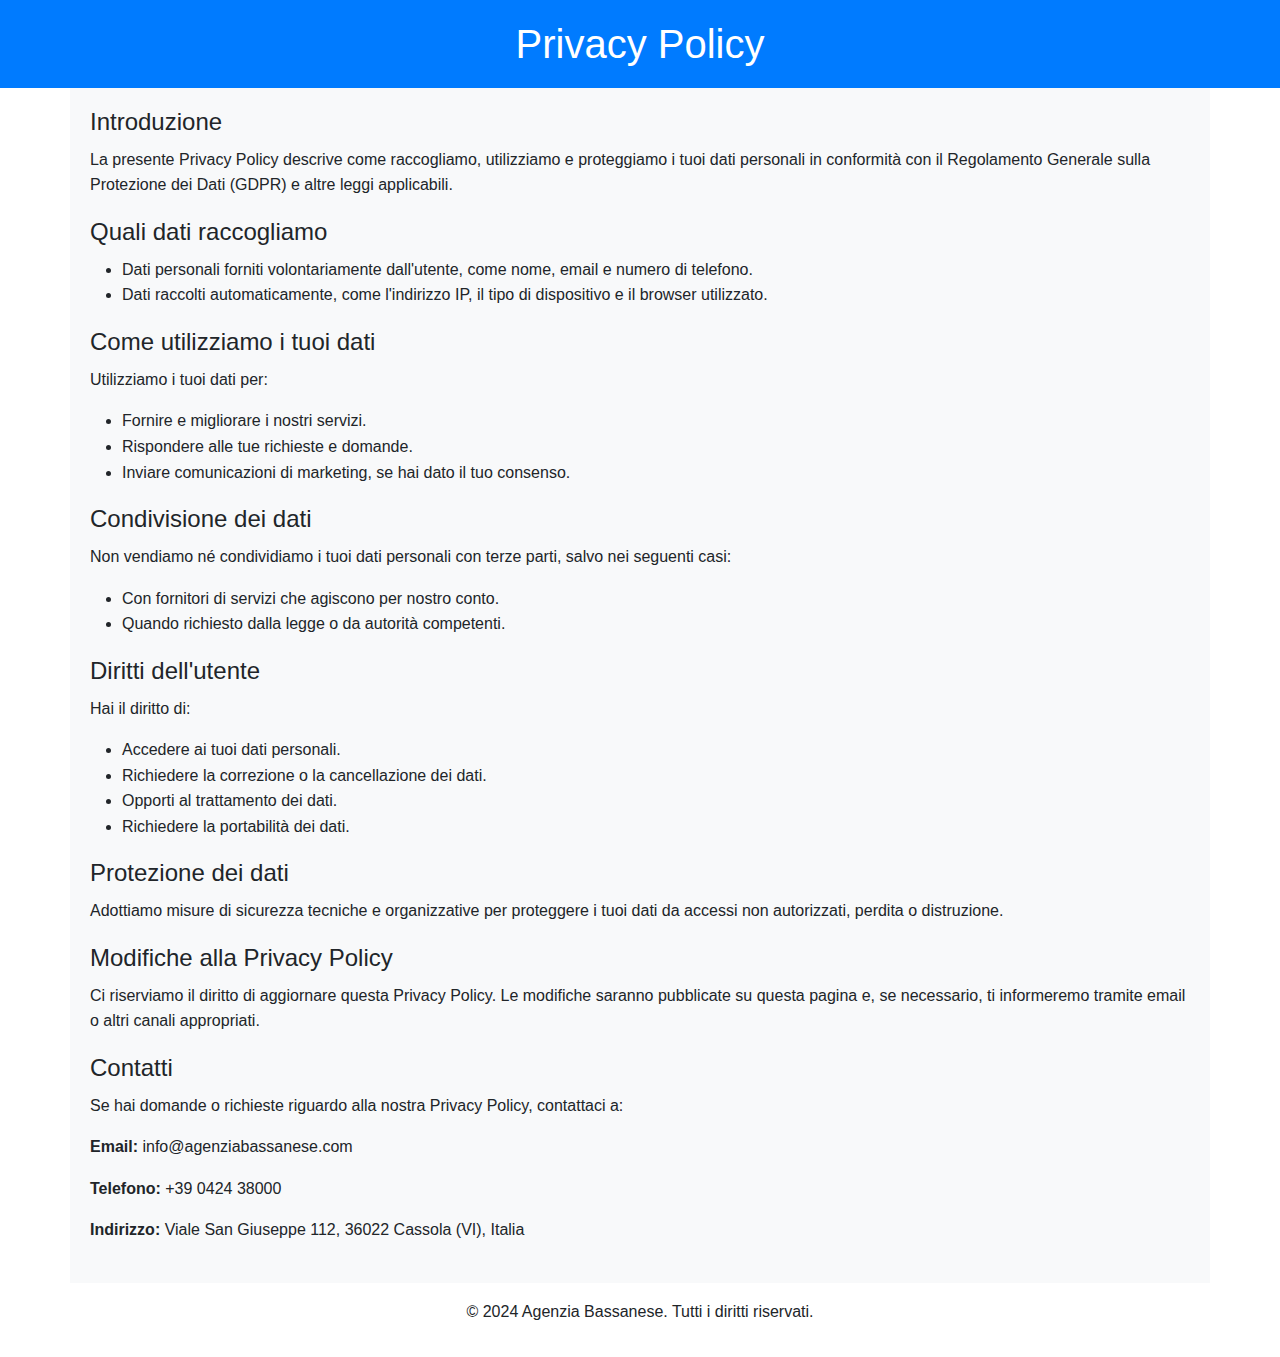
==== privacy.html @ a8744d46 "privacy" ====
<!DOCTYPE html>
<html lang="it">
<head>
    <meta charset="UTF-8">
    <meta name="viewport" content="width=device-width, initial-scale=1.0">
    <title>Privacy Policy</title>
    <link href="https://cdn.jsdelivr.net/npm/bootstrap@5.3.0/dist/css/bootstrap.min.css" rel="stylesheet">
    <style>
        body {
            font-family: Arial, sans-serif;
            line-height: 1.6;
        }
        .privacy-header {
            background-color: #007bff;
            color: white;
            padding: 20px 0;
        }
        .privacy-header h1 {
            margin: 0;
            text-align: center;
        }
        .privacy-content {
            padding: 20px;
            background-color: #f8f9fa;
        }
        .privacy-section {
            margin-bottom: 20px;
        }
        .privacy-section h2 {
            font-size: 1.5rem;
            margin-bottom: 10px;
        }
    </style>
</head>
<body>
    <header class="privacy-header">
        <h1>Privacy Policy</h1>
    </header>

    <main class="container privacy-content">
        <section class="privacy-section">
            <h2>Introduzione</h2>
            <p>La presente Privacy Policy descrive come raccogliamo, utilizziamo e proteggiamo i tuoi dati personali in conformità con il Regolamento Generale sulla Protezione dei Dati (GDPR) e altre leggi applicabili.</p>
        </section>

        <section class="privacy-section">
            <h2>Quali dati raccogliamo</h2>
            <ul>
                <li>Dati personali forniti volontariamente dall'utente, come nome, email e numero di telefono.</li>
                <li>Dati raccolti automaticamente, come l'indirizzo IP, il tipo di dispositivo e il browser utilizzato.</li>
            </ul>
        </section>

        <section class="privacy-section">
            <h2>Come utilizziamo i tuoi dati</h2>
            <p>Utilizziamo i tuoi dati per:</p>
            <ul>
                <li>Fornire e migliorare i nostri servizi.</li>
                <li>Rispondere alle tue richieste e domande.</li>
                <li>Inviare comunicazioni di marketing, se hai dato il tuo consenso.</li>
            </ul>
        </section>

        <section class="privacy-section">
            <h2>Condivisione dei dati</h2>
            <p>Non vendiamo né condividiamo i tuoi dati personali con terze parti, salvo nei seguenti casi:</p>
            <ul>
                <li>Con fornitori di servizi che agiscono per nostro conto.</li>
                <li>Quando richiesto dalla legge o da autorità competenti.</li>
            </ul>
        </section>

        <section class="privacy-section">
            <h2>Diritti dell'utente</h2>
            <p>Hai il diritto di:</p>
            <ul>
                <li>Accedere ai tuoi dati personali.</li>
                <li>Richiedere la correzione o la cancellazione dei dati.</li>
                <li>Opporti al trattamento dei dati.</li>
                <li>Richiedere la portabilità dei dati.</li>
            </ul>
        </section>

        <section class="privacy-section">
            <h2>Protezione dei dati</h2>
            <p>Adottiamo misure di sicurezza tecniche e organizzative per proteggere i tuoi dati da accessi non autorizzati, perdita o distruzione.</p>
        </section>

        <section class="privacy-section">
            <h2>Modifiche alla Privacy Policy</h2>
            <p>Ci riserviamo il diritto di aggiornare questa Privacy Policy. Le modifiche saranno pubblicate su questa pagina e, se necessario, ti informeremo tramite email o altri canali appropriati.</p>
        </section>

        <section class="privacy-section">
            <h2>Contatti</h2>
            <p>Se hai domande o richieste riguardo alla nostra Privacy Policy, contattaci a:</p>
            <p><strong>Email:</strong> info@agenziabassanese.com</p>
            <p><strong>Telefono:</strong> +39 0424 38000</p>
            <p><strong>Indirizzo:</strong> Viale San Giuseppe 112, 36022 Cassola (VI), Italia</p>
        </section>
    </main>

    <footer class="text-center py-3">
        <p>&copy; 2024 Agenzia Bassanese. Tutti i diritti riservati.</p>
    </footer>

    <script src="https://cdn.jsdelivr.net/npm/bootstrap@5.3.0/dist/js/bootstrap.bundle.min.js"></script>
</body>
</html>
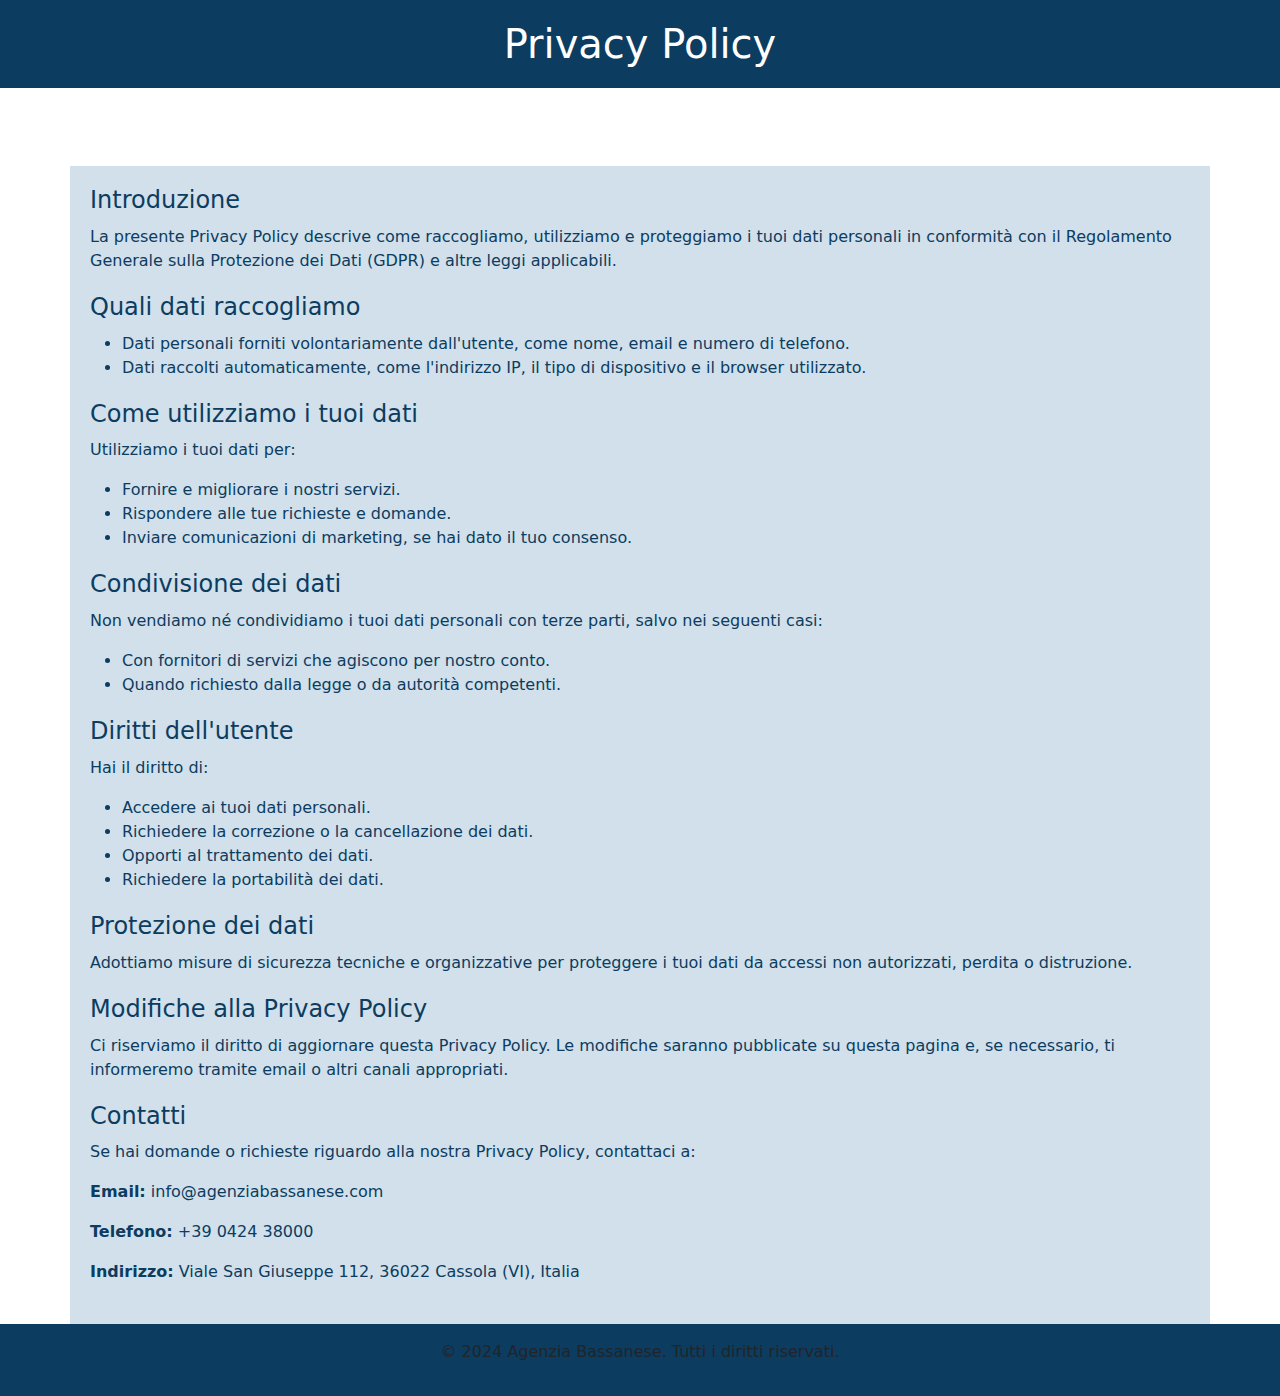
==== commit 3aa03ab1: "privacy" ====
--- a/privacy.html
+++ b/privacy.html
@@ -5,34 +5,9 @@
     <meta name="viewport" content="width=device-width, initial-scale=1.0">
     <title>Privacy Policy</title>
     <link href="https://cdn.jsdelivr.net/npm/bootstrap@5.3.0/dist/css/bootstrap.min.css" rel="stylesheet">
-    <style>
-        body {
-            font-family: Arial, sans-serif;
-            line-height: 1.6;
-        }
-        .privacy-header {
-            background-color: #007bff;
-            color: white;
-            padding: 20px 0;
-        }
-        .privacy-header h1 {
-            margin: 0;
-            text-align: center;
-        }
-        .privacy-content {
-            padding: 20px;
-            background-color: #f8f9fa;
-        }
-        .privacy-section {
-            margin-bottom: 20px;
-        }
-        .privacy-section h2 {
-            font-size: 1.5rem;
-            margin-bottom: 10px;
-        }
-    </style>
+    <link rel="stylesheet" href="style.css" />
 </head>
-<body>
+<body class="privacy">
     <header class="privacy-header">
         <h1>Privacy Policy</h1>
     </header>
--- a/style.css
+++ b/style.css
@@ -0,0 +1,325 @@
+body {
+    margin: 0;
+    padding: 0;
+    display: flex;
+    flex-direction: column;
+    min-height: 100vh;
+}
+
+main {
+    flex: 1;
+    margin-top: 78px;
+    /* spazio sotto la navbar fissa */
+    transition: opacity 0.5s ease;
+}
+
+.hidden {
+    opacity: 0;
+    pointer-events: none;
+}
+
+footer {
+    background-color: #0c3c60;
+    font-weight: 100;
+}
+
+#mobileBrand {
+    transition: opacity 0.3s ease;
+}
+
+#mobileBrand.brand-hidden {
+    opacity: 0;
+}
+
+.navbar {
+    background-color: #0c3c60;
+    color: #ffffff;
+    font-weight: 500;
+    border-bottom: 1px solid #e2e2e22e;
+}
+
+.navbar .nav-link {
+    color: #ffffff;
+    transition: color 0.3s ease;
+    margin: 0 10px;
+    white-space: nowrap;
+}
+
+.navbar .nav-link:hover {
+    color: #7dcada;
+}
+
+.bassanese {
+    color: #7dcada;
+}
+
+.navbar-toggler:focus,
+.navbar-toggler:focus-visible {
+    outline: none;
+    box-shadow: none;
+}
+
+.navbar-toggler {
+    border: none;
+}
+
+/* Icona hamburger animata */
+.animated-icon1 {
+    width: 30px;
+    height: 24px;
+    position: relative;
+    transition: 0.5s ease-in-out;
+    cursor: pointer;
+}
+
+.animated-icon1 span {
+    display: block;
+    position: absolute;
+    height: 3px;
+    width: 100%;
+    border-radius: 9px;
+    background: #ffffff;
+    transition: 0.25s ease-in-out;
+}
+
+.animated-icon1 span:nth-child(1) {
+    top: 0;
+}
+
+.animated-icon1 span:nth-child(2) {
+    top: 10px;
+}
+
+.animated-icon1 span:nth-child(3) {
+    top: 20px;
+}
+
+.animated-icon1.open span:nth-child(1) {
+    top: 11px;
+    transform: rotate(135deg);
+}
+
+.animated-icon1.open span:nth-child(2) {
+    opacity: 0;
+    transform: translateX(-60px);
+}
+
+.animated-icon1.open span:nth-child(3) {
+    top: 11px;
+    transform: rotate(-135deg);
+}
+
+/* Lasciamo che Bootstrap gestisca l'altezza del collapse.
+Rendi il contenuto interno abbastanza alto da riempire lo schermo. */
+#navbarMobileMenu {
+    overflow: hidden;
+    /* Necessario per l'animazione di altezza */
+    width: 100%;
+}
+
+#navbarMobileMenu .links-container {
+    /* Assicura che il contenuto riempia la schermata sotto la navbar
+Calcola: altezza viewport (100vh) - altezza navbar (78px)
+Se la navbar è più alta di 78px, adatta di conseguenza. */
+    min-height: calc(100vh - 78px);
+    display: flex;
+    flex-direction: column;
+    align-items: center;
+}
+
+#navbarMobileMenu a {
+    display: block;
+    margin: 20px 0;
+    font-size: 1.25rem;
+    text-decoration: none;
+    color: #ffffff;
+}
+
+#navbarMobileMenu a:hover {
+    color: #7dcada;
+}
+
+/* Link desktop */
+.navbar-desktop {
+    /* visibile solo >= lg */
+    display: none;
+}
+
+@media (min-width: 992px) {
+    .navbar-desktop {
+        display: flex !important;
+    }
+}
+
+.navbar-mobile {
+    /* visibile solo < lg */
+    display: flex;
+}
+
+@media (min-width: 992px) {
+    .navbar-mobile {
+        display: none !important;
+    }
+}
+
+.brand-mobile {
+    font-size: 18pt;
+    padding: 0 !important;
+    letter-spacing: 1px;
+}
+
+.services-highlight {
+    background-color: #0c3c60;
+    /* Sfondo blu */
+    color: white;
+    /* Colore del testo bianco */
+    letter-spacing: 1px;
+}
+
+.services-firstline {
+    font-size: 18px;
+    /* Dimensione font per la prima riga */
+}
+
+.services-secondline {
+    font-size: 30px;
+    /* Dimensione font per la seconda riga */
+}
+
+@media (min-width: 768px) {
+    .services-secondline {
+        font-size: 55px;
+        /* Dimensione font per la seconda riga */
+    }
+}
+
+.about-us {
+    background-color: rgb(209, 224, 235);
+    color: #0c3c60;
+}
+
+.about-us-title {
+    font-size: 30px;
+    /* Font-size predefinito per mobile */
+}
+
+@media (min-width: 768px) {
+    .about-us-title {
+        font-size: 60px;
+        /* Font-size per desktop */
+    }
+}
+
+.about-us-content {
+    font-size: 18px;
+}
+
+.btn-dipiu {
+    background-color: #0c3c60;
+    width: 140px;
+    border-radius: 0;
+}
+
+#contact-us {
+    background-color: #0c3c60;
+    padding: 40px 20px;
+    border-top: 1px solid #ddd;
+    color: #ffffff;
+    font-size: 22px;
+}
+
+.contact-info p {
+    margin: 10px 0;
+}
+
+.contact-info a {
+    color: rgb(30, 171, 199);
+    /* Colore azzurrino */
+    text-decoration: none;
+}
+
+.contact-info a:hover {
+    text-decoration: none;
+}
+
+.azzurrino {
+    color: rgb(30, 171, 199);
+}
+
+.contact-us-title {
+    font-size: 30px;
+    /* Font-size predefinito per mobile */
+}
+
+@media (min-width: 768px) {
+    .contact-us-title {
+        font-size: 60px;
+        /* Font-size per desktop */
+    }
+}
+
+dl {
+    display: grid;
+    grid-template-columns: max-content auto;
+    margin-bottom: -10px;
+}
+
+dt {
+    font-weight: 500;
+}
+
+.contact-info .d-flex {
+    flex-wrap: wrap;
+    /* Permette agli elementi di andare a capo */
+}
+
+@media (max-width: 768px) {
+    .contact-info .d-flex {
+        flex-direction: column;
+        /* Imposta le colonne una sotto l'altra su dispositivi mobili */
+        align-items: flex-start;
+        /* Allinea gli elementi a sinistra */
+    }
+}
+
+.map-container iframe {
+    display: block;
+}
+
+#contact-us .btn {
+    background-color: rgb(209, 224, 235);
+    color: #0c3c60;
+    border-radius: 0;
+    font-size: 22px;
+}
+
+privacy {
+    font-family: Arial, sans-serif;
+    line-height: 1.6;
+}
+
+.privacy-header {
+    background-color: #0c3c60;
+    color: white;
+    padding: 20px 0;
+}
+
+.privacy-header h1 {
+    margin: 0;
+    text-align: center;
+}
+
+.privacy-content {
+    padding: 20px;
+    background-color: rgb(209, 224, 235);
+    color: #0c3c60;
+}
+
+.privacy-section {
+    margin-bottom: 20px;
+}
+
+.privacy-section h2 {
+    font-size: 1.5rem;
+    margin-bottom: 10px;
+}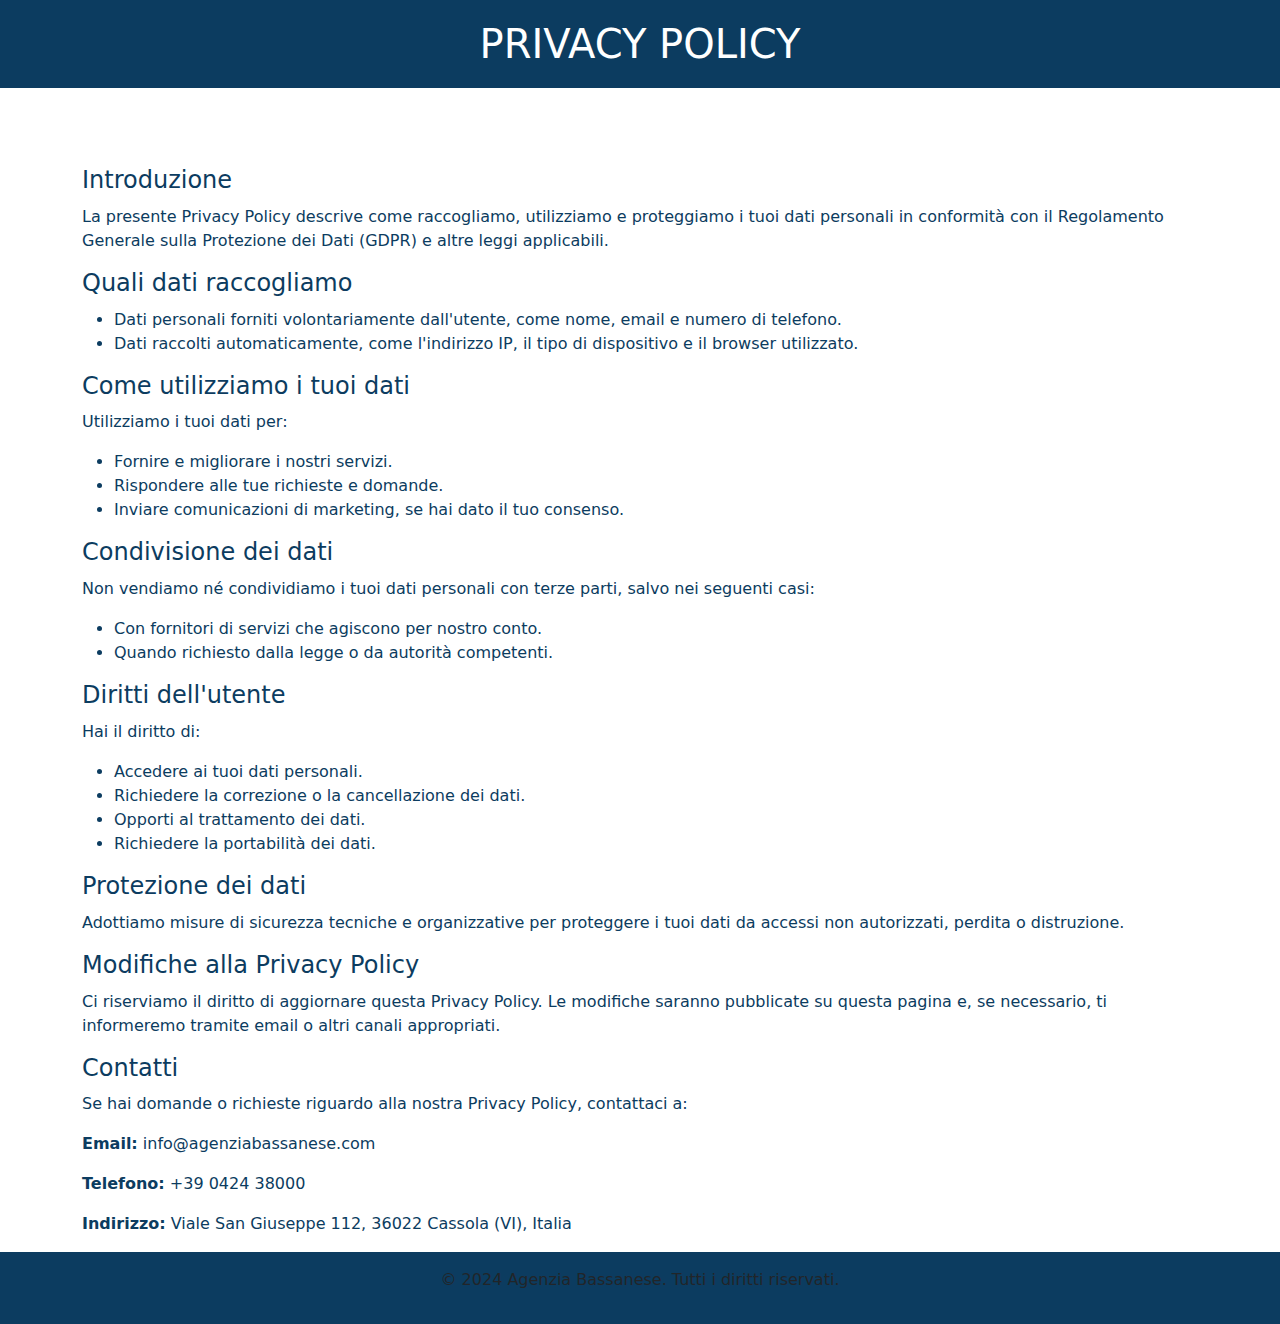
==== commit c2d11ba4: "privacy" ====
--- a/privacy.html
+++ b/privacy.html
@@ -9,7 +9,7 @@
 </head>
 <body class="privacy">
     <header class="privacy-header">
-        <h1>Privacy Policy</h1>
+        <h1>PRIVACY POLICY</h1>
     </header>
 
     <main class="container privacy-content">
--- a/style.css
+++ b/style.css
@@ -294,8 +294,7 @@
 }
 
 privacy {
-    font-family: Arial, sans-serif;
-    line-height: 1.6;
+    background-color: rgb(209, 224, 235);
 }
 
 .privacy-header {
@@ -310,13 +309,7 @@
 }
 
 .privacy-content {
-    padding: 20px;
-    background-color: rgb(209, 224, 235);
     color: #0c3c60;
-}
-
-.privacy-section {
-    margin-bottom: 20px;
 }
 
 .privacy-section h2 {
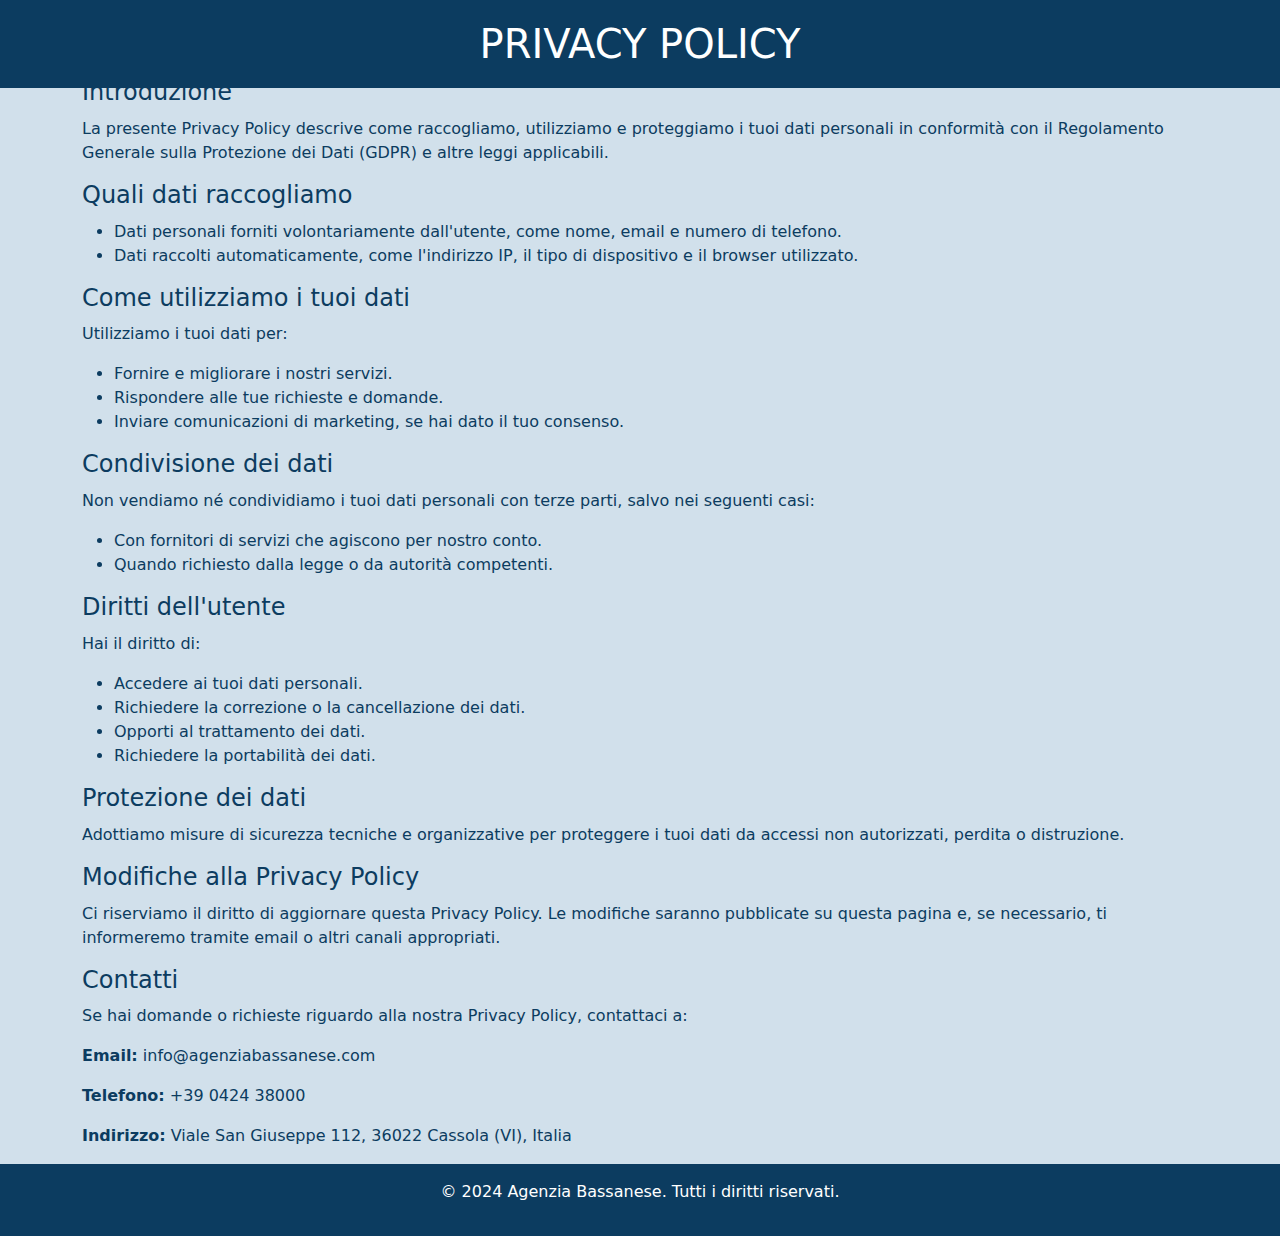
==== commit 65414e4a: "privacy" ====
--- a/privacy.html
+++ b/privacy.html
@@ -8,7 +8,7 @@
     <link rel="stylesheet" href="style.css" />
 </head>
 <body class="privacy">
-    <header class="privacy-header">
+    <header class="privacy-header fixed-top">
         <h1>PRIVACY POLICY</h1>
     </header>
 
@@ -75,7 +75,7 @@
         </section>
     </main>
 
-    <footer class="text-center py-3">
+    <footer class="text-center py-3 text-white">
         <p>&copy; 2024 Agenzia Bassanese. Tutti i diritti riservati.</p>
     </footer>
 
--- a/style.css
+++ b/style.css
@@ -293,7 +293,7 @@
     font-size: 22px;
 }
 
-privacy {
+.privacy {
     background-color: rgb(209, 224, 235);
 }
 
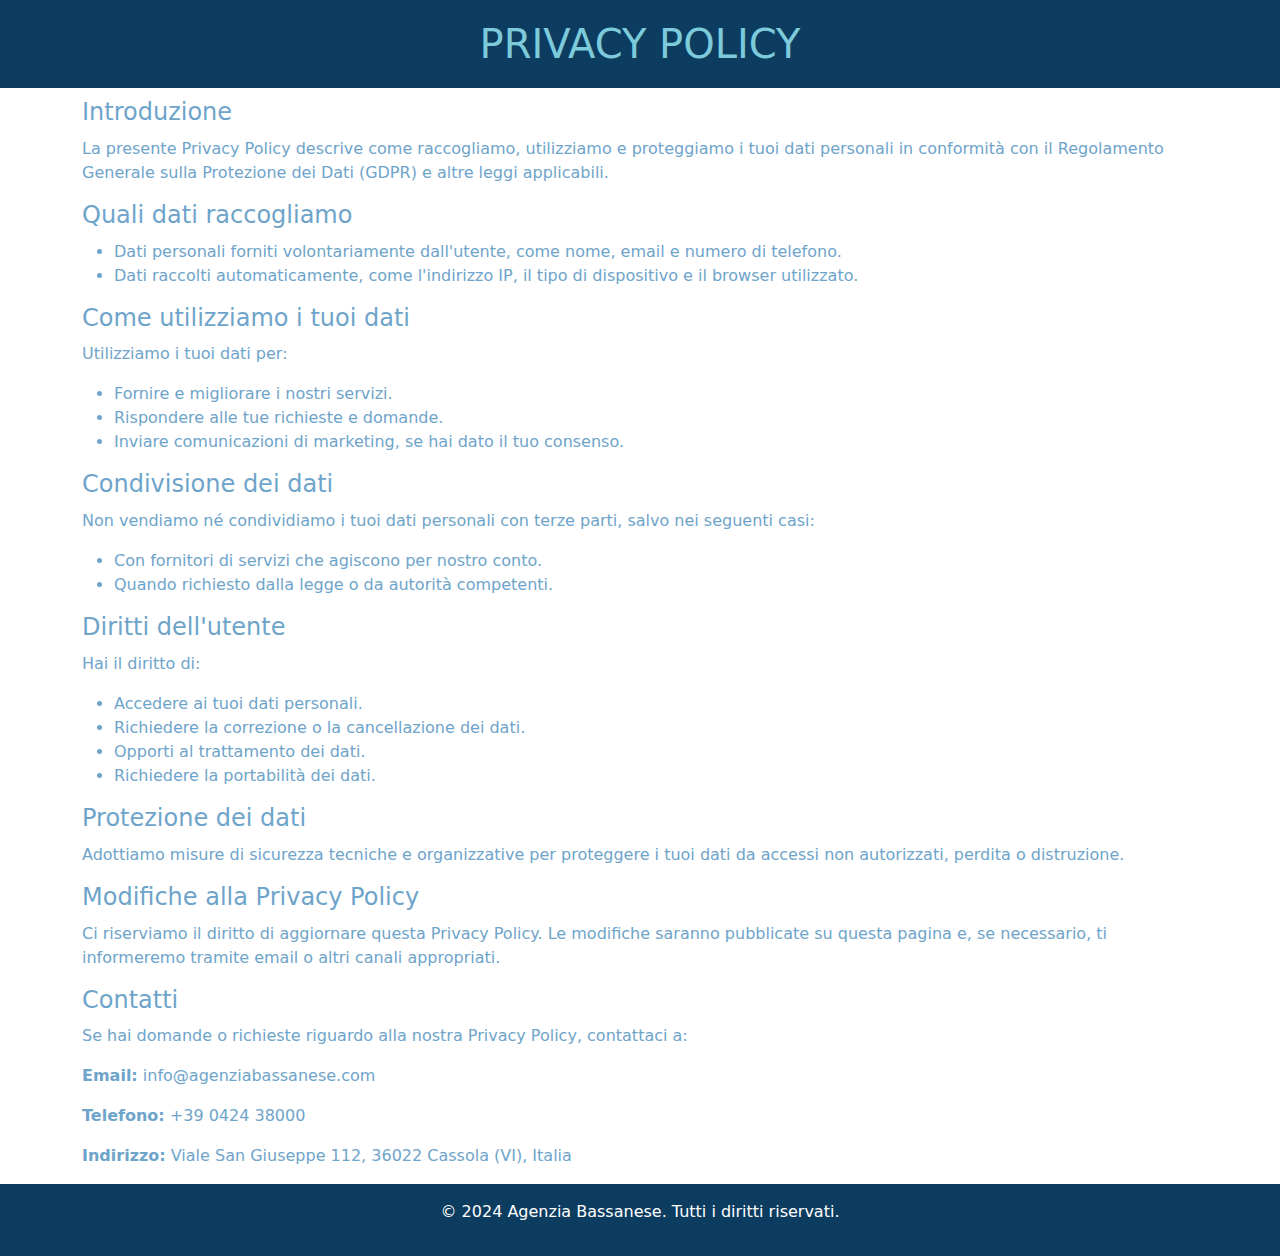
==== commit 5a52288b: "su di noi" ====
--- a/privacy.html
+++ b/privacy.html
@@ -1,5 +1,6 @@
 <!DOCTYPE html>
 <html lang="it">
+
 <head>
     <meta charset="UTF-8">
     <meta name="viewport" content="width=device-width, initial-scale=1.0">
@@ -7,6 +8,7 @@
     <link href="https://cdn.jsdelivr.net/npm/bootstrap@5.3.0/dist/css/bootstrap.min.css" rel="stylesheet">
     <link rel="stylesheet" href="style.css" />
 </head>
+
 <body class="privacy">
     <header class="privacy-header fixed-top">
         <h1>PRIVACY POLICY</h1>
@@ -15,14 +17,16 @@
     <main class="container privacy-content">
         <section class="privacy-section">
             <h2>Introduzione</h2>
-            <p>La presente Privacy Policy descrive come raccogliamo, utilizziamo e proteggiamo i tuoi dati personali in conformità con il Regolamento Generale sulla Protezione dei Dati (GDPR) e altre leggi applicabili.</p>
+            <p>La presente Privacy Policy descrive come raccogliamo, utilizziamo e proteggiamo i tuoi dati personali in
+                conformità con il Regolamento Generale sulla Protezione dei Dati (GDPR) e altre leggi applicabili.</p>
         </section>
 
         <section class="privacy-section">
             <h2>Quali dati raccogliamo</h2>
             <ul>
                 <li>Dati personali forniti volontariamente dall'utente, come nome, email e numero di telefono.</li>
-                <li>Dati raccolti automaticamente, come l'indirizzo IP, il tipo di dispositivo e il browser utilizzato.</li>
+                <li>Dati raccolti automaticamente, come l'indirizzo IP, il tipo di dispositivo e il browser utilizzato.
+                </li>
             </ul>
         </section>
 
@@ -58,12 +62,14 @@
 
         <section class="privacy-section">
             <h2>Protezione dei dati</h2>
-            <p>Adottiamo misure di sicurezza tecniche e organizzative per proteggere i tuoi dati da accessi non autorizzati, perdita o distruzione.</p>
+            <p>Adottiamo misure di sicurezza tecniche e organizzative per proteggere i tuoi dati da accessi non
+                autorizzati, perdita o distruzione.</p>
         </section>
 
         <section class="privacy-section">
             <h2>Modifiche alla Privacy Policy</h2>
-            <p>Ci riserviamo il diritto di aggiornare questa Privacy Policy. Le modifiche saranno pubblicate su questa pagina e, se necessario, ti informeremo tramite email o altri canali appropriati.</p>
+            <p>Ci riserviamo il diritto di aggiornare questa Privacy Policy. Le modifiche saranno pubblicate su questa
+                pagina e, se necessario, ti informeremo tramite email o altri canali appropriati.</p>
         </section>
 
         <section class="privacy-section">
@@ -81,4 +87,5 @@
 
     <script src="https://cdn.jsdelivr.net/npm/bootstrap@5.3.0/dist/js/bootstrap.bundle.min.js"></script>
 </body>
-</html>
+
+</html>--- a/style.css
+++ b/style.css
@@ -293,13 +293,9 @@
     font-size: 22px;
 }
 
-.privacy {
-    background-color: rgb(209, 224, 235);
-}
-
 .privacy-header {
     background-color: #0c3c60;
-    color: white;
+    color: rgb(125, 202, 218);
     padding: 20px 0;
 }
 
@@ -309,10 +305,15 @@
 }
 
 .privacy-content {
-    color: #0c3c60;
+    color: rgb(110, 164, 202);
+    padding-top: 20px;
 }
 
 .privacy-section h2 {
     font-size: 1.5rem;
     margin-bottom: 10px;
+}
+
+.su-di-noi {
+    color: rgb(110, 164, 202)
 }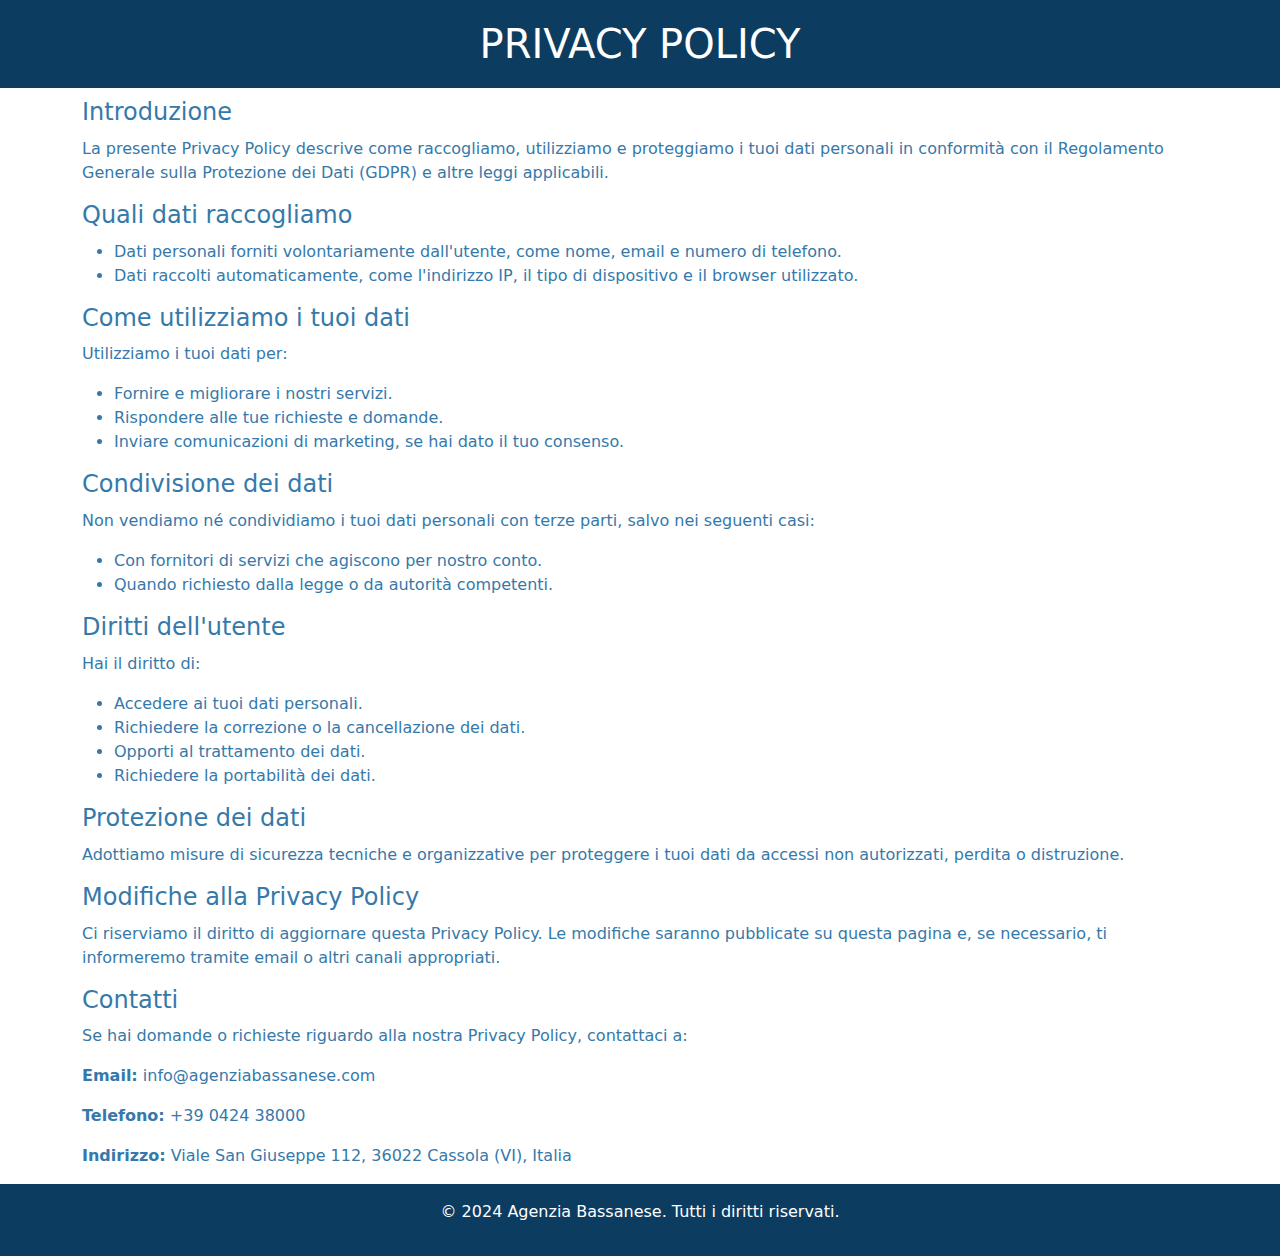
==== commit e93ffcb4: "Update privacy.html" ====
--- a/privacy.html
+++ b/privacy.html
@@ -10,7 +10,7 @@
 </head>
 
 <body class="privacy">
-    <header class="privacy-header fixed-top">
+    <header class="privacy-header fixed-top text-white">
         <h1>PRIVACY POLICY</h1>
     </header>
 
--- a/style.css
+++ b/style.css
@@ -43,10 +43,19 @@
     transition: color 0.3s ease;
     margin: 0 10px;
     white-space: nowrap;
+    font-size: 18px
 }
 
 .navbar .nav-link:hover {
     color: #7dcada;
+}
+
+.navbar .nav-link.active {
+    color: rgb(209, 224, 235);
+}
+
+.navbar .nav-link.active:hover {
+    color:  #7dcada;
 }
 
 .bassanese {
@@ -295,7 +304,6 @@
 
 .privacy-header {
     background-color: #0c3c60;
-    color: rgb(125, 202, 218);
     padding: 20px 0;
 }
 
@@ -305,7 +313,8 @@
 }
 
 .privacy-content {
-    color: rgb(110, 164, 202);
+    color: rgb(53, 121, 170);
+    ;
     padding-top: 20px;
 }
 
@@ -314,6 +323,38 @@
     margin-bottom: 10px;
 }
 
-.su-di-noi {
-    color: rgb(110, 164, 202)
+.pagina {
+    color: rgb(53, 121, 170);
+}
+
+.pagina h1,
+.pagina h2 {
+    text-align: center;
+    margin: 20px;
+}
+
+.pagina h1 {
+    position: relative;
+    /* Permette di posizionare la riga */
+    margin-bottom: 30px;
+    /* Spazio extra sotto il titolo */
+    font-size: 50pt;
+}
+
+.pagina h1::after {
+    content: "";
+    /* Pseudo-elemento per la riga */
+    display: block;
+    width: 50pt;
+    /* Larghezza della riga */
+    height: 3pt;
+    /* Altezza della riga */
+    background-color: rgb(53, 121, 170);
+    /* Colore della riga */
+    margin: 10px auto 0;
+    /* Centra la riga sotto il titolo */
+}
+
+.pagina p {
+    font-size: 18px;
 }